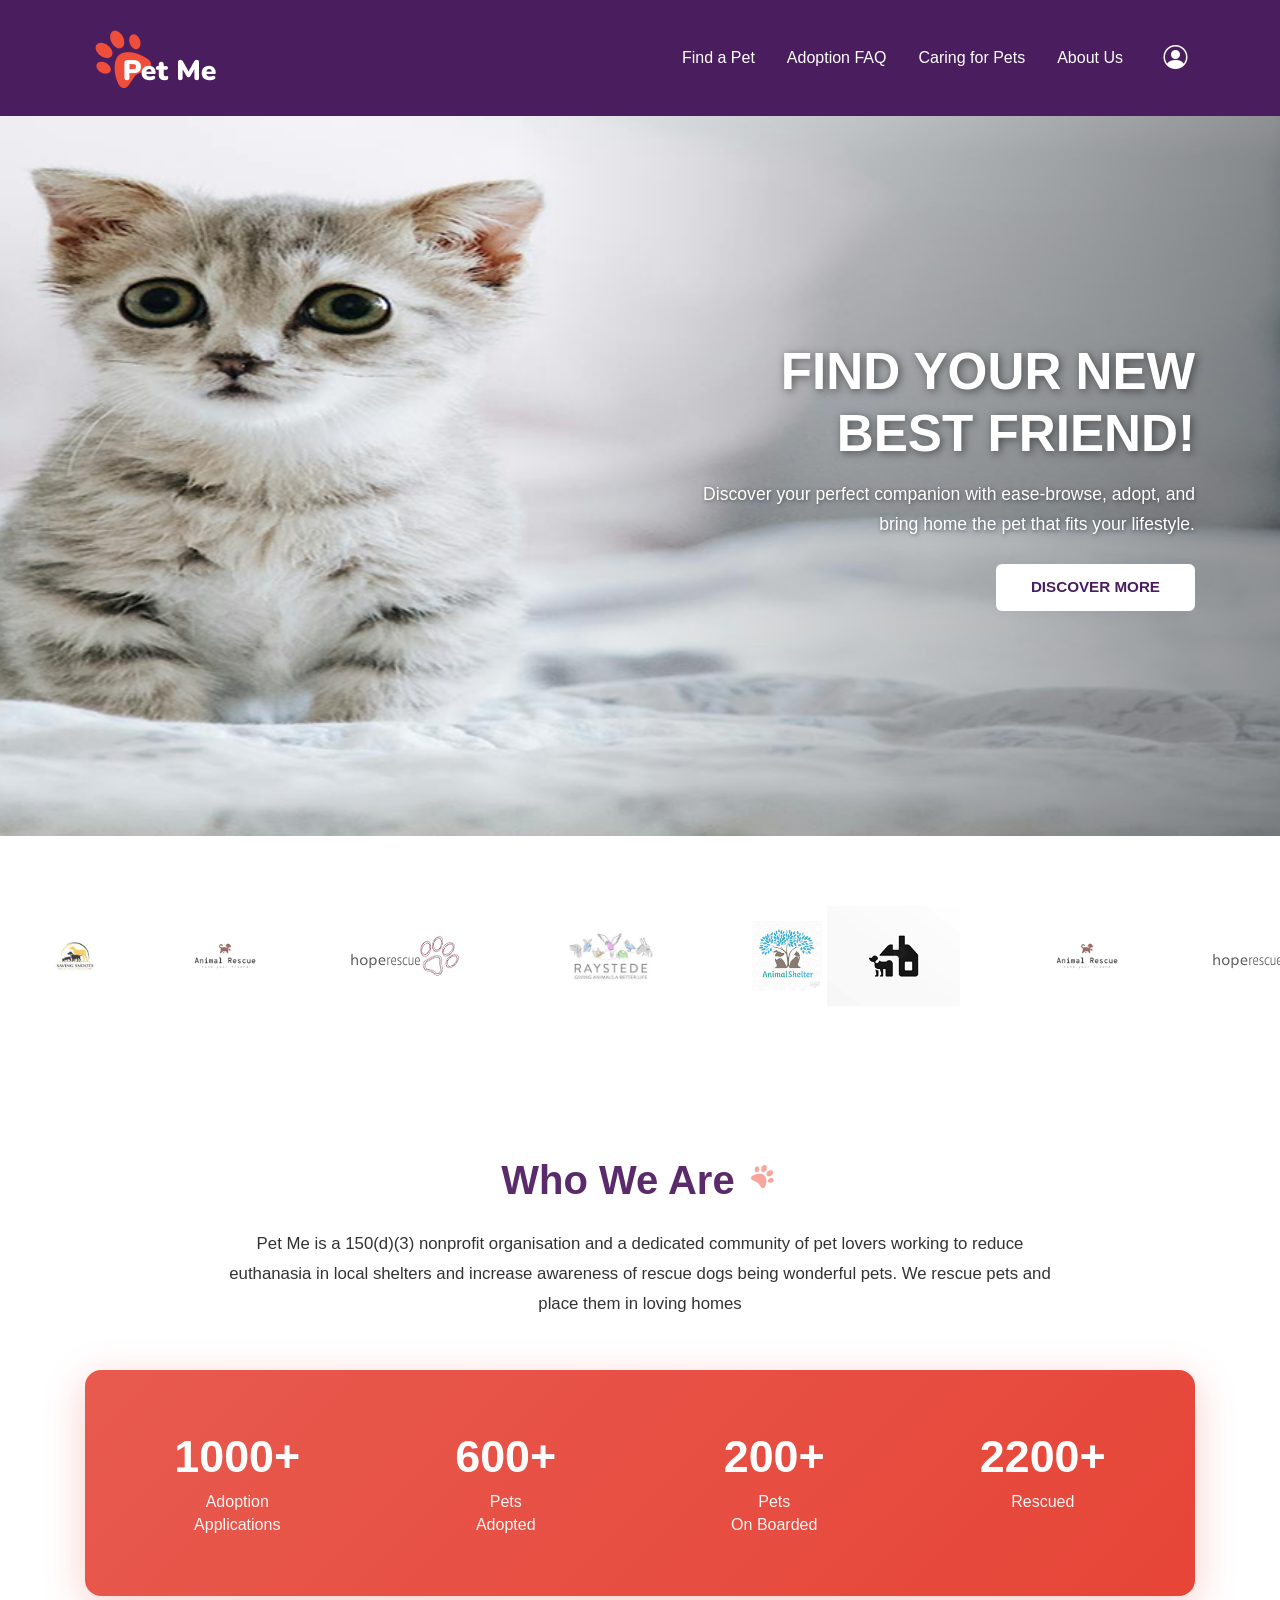
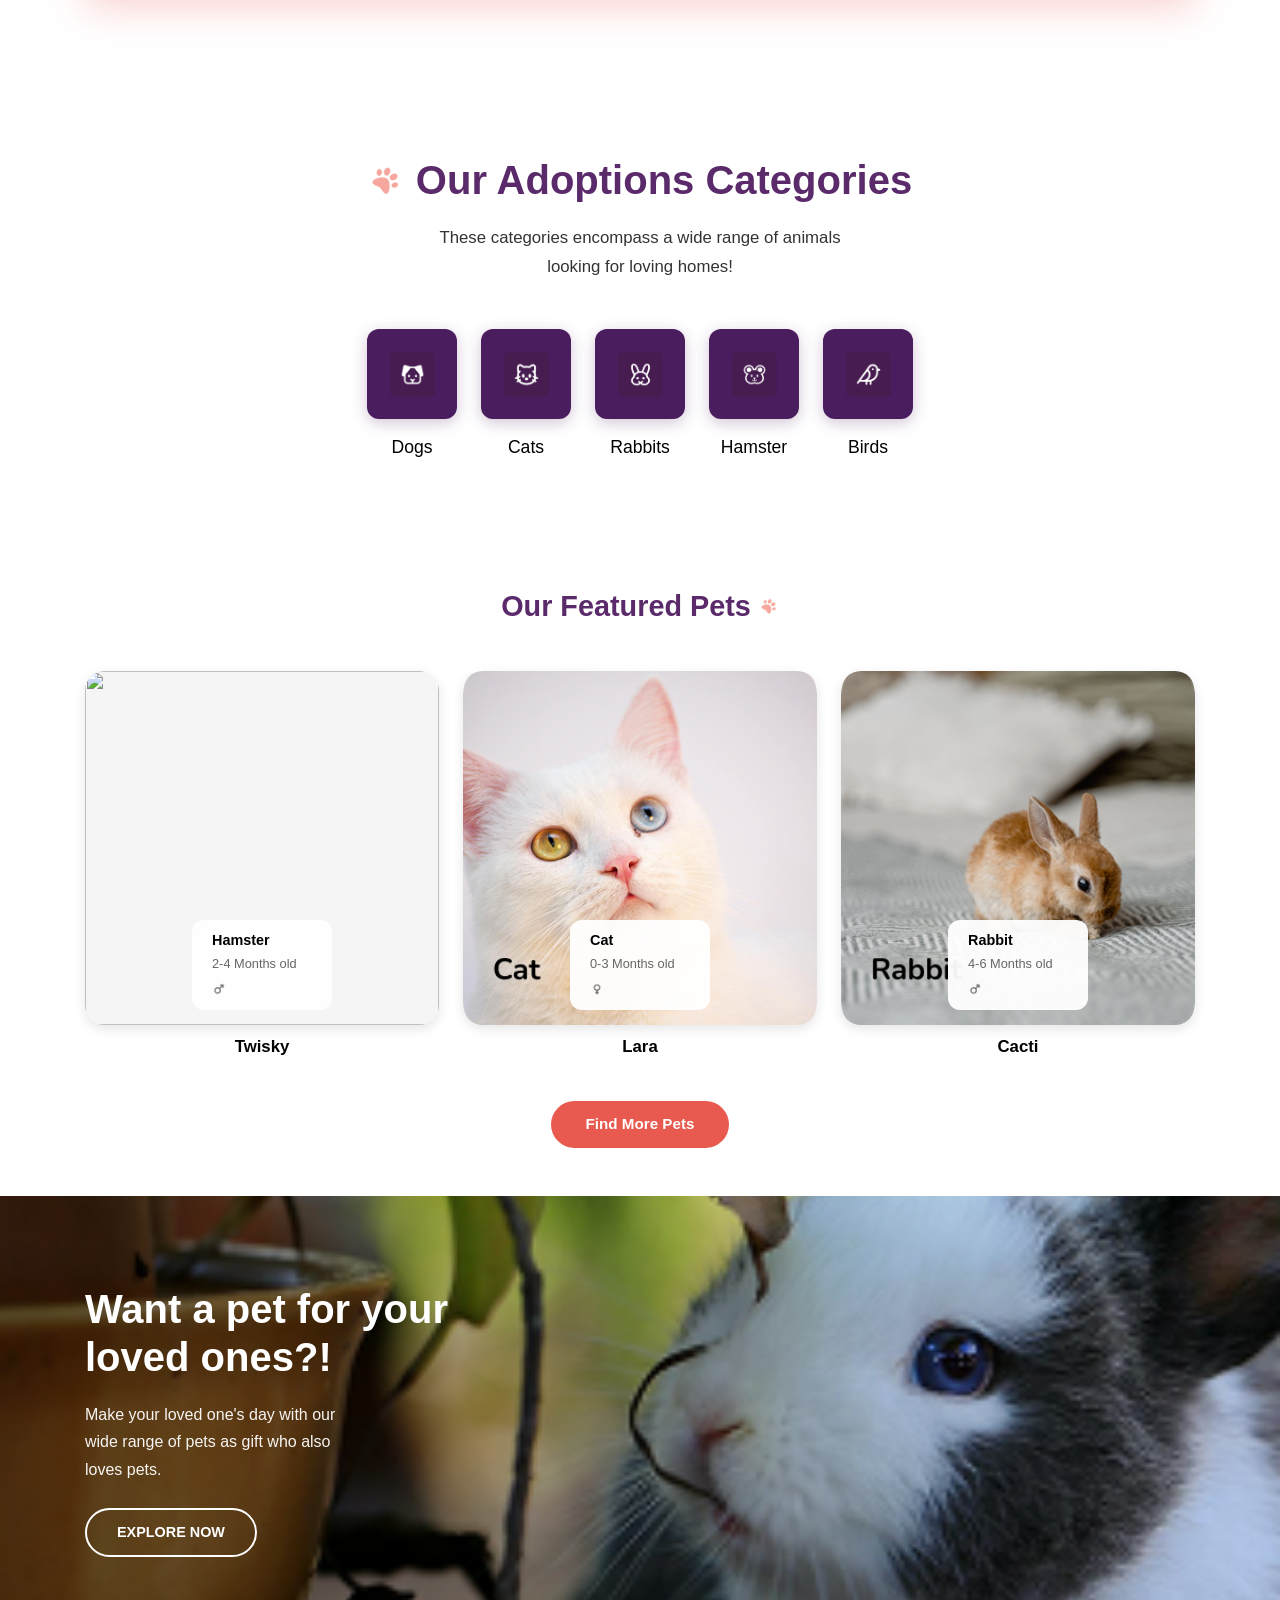
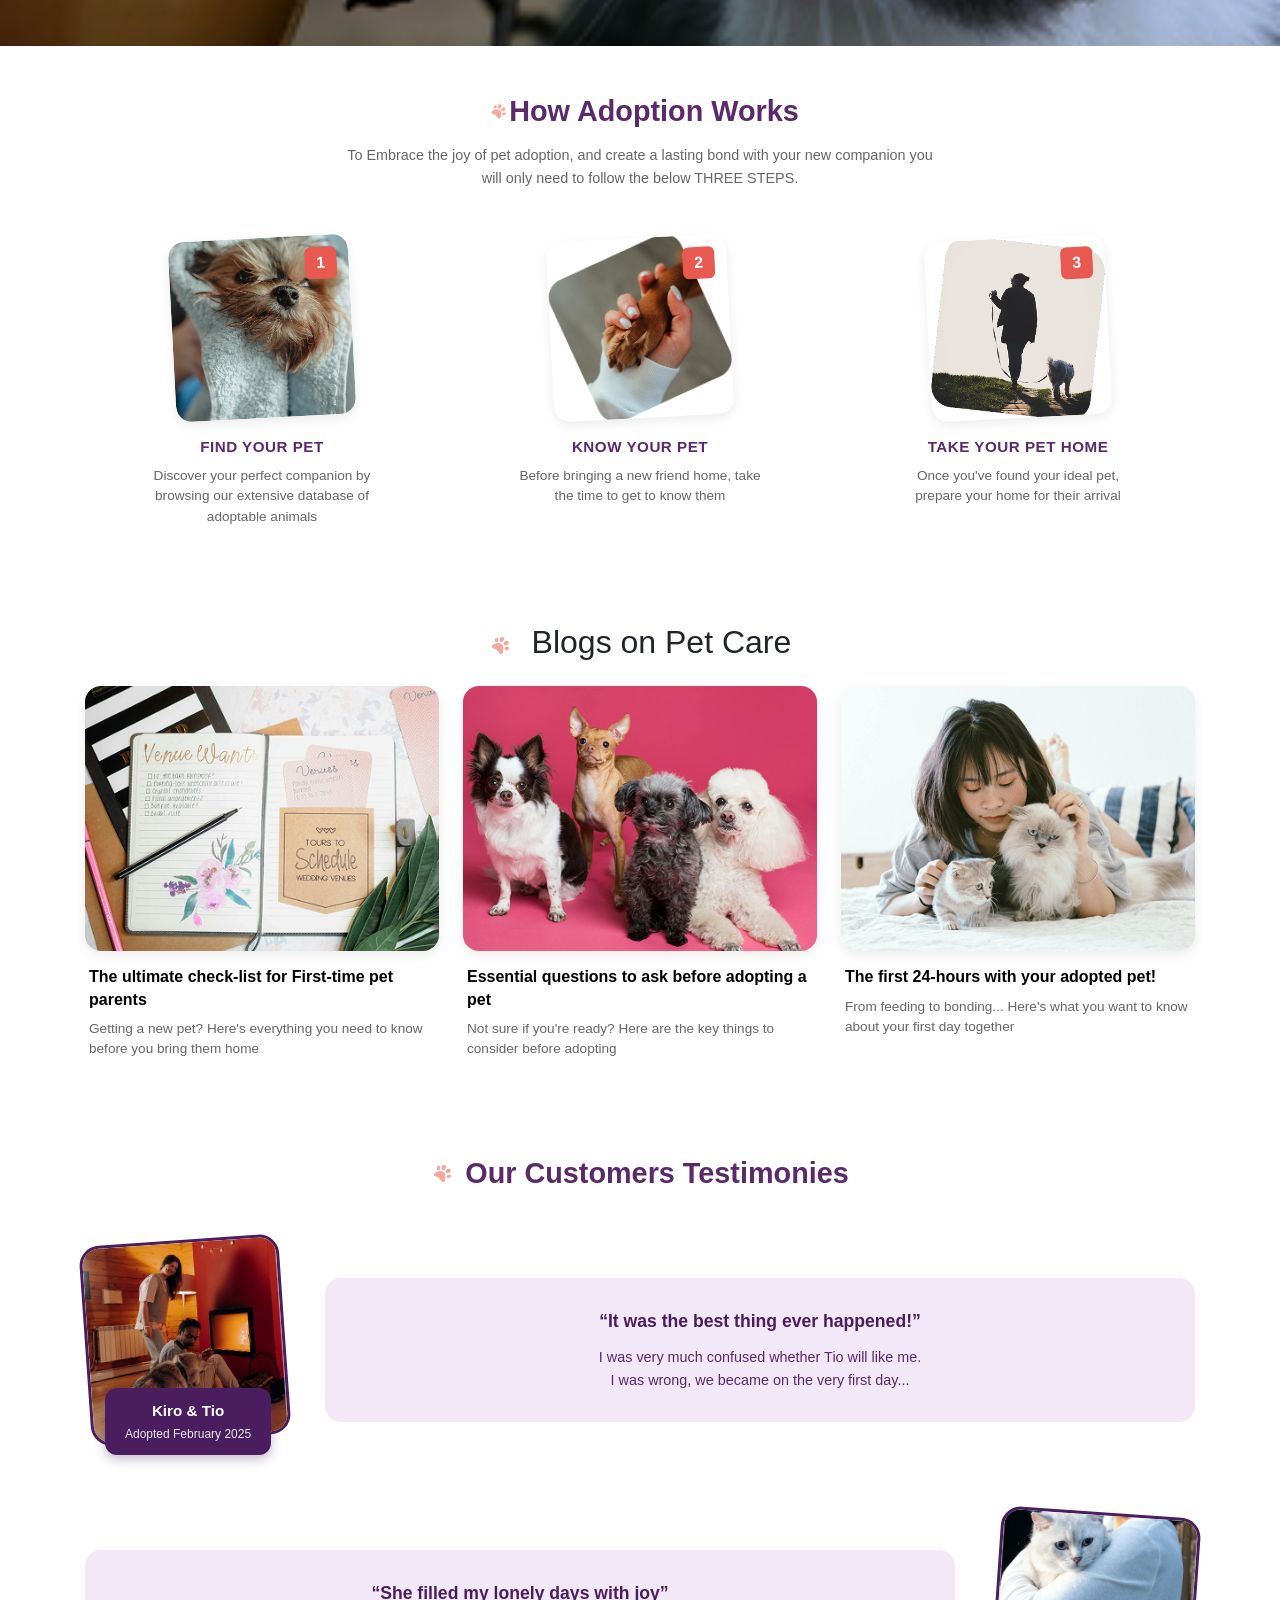
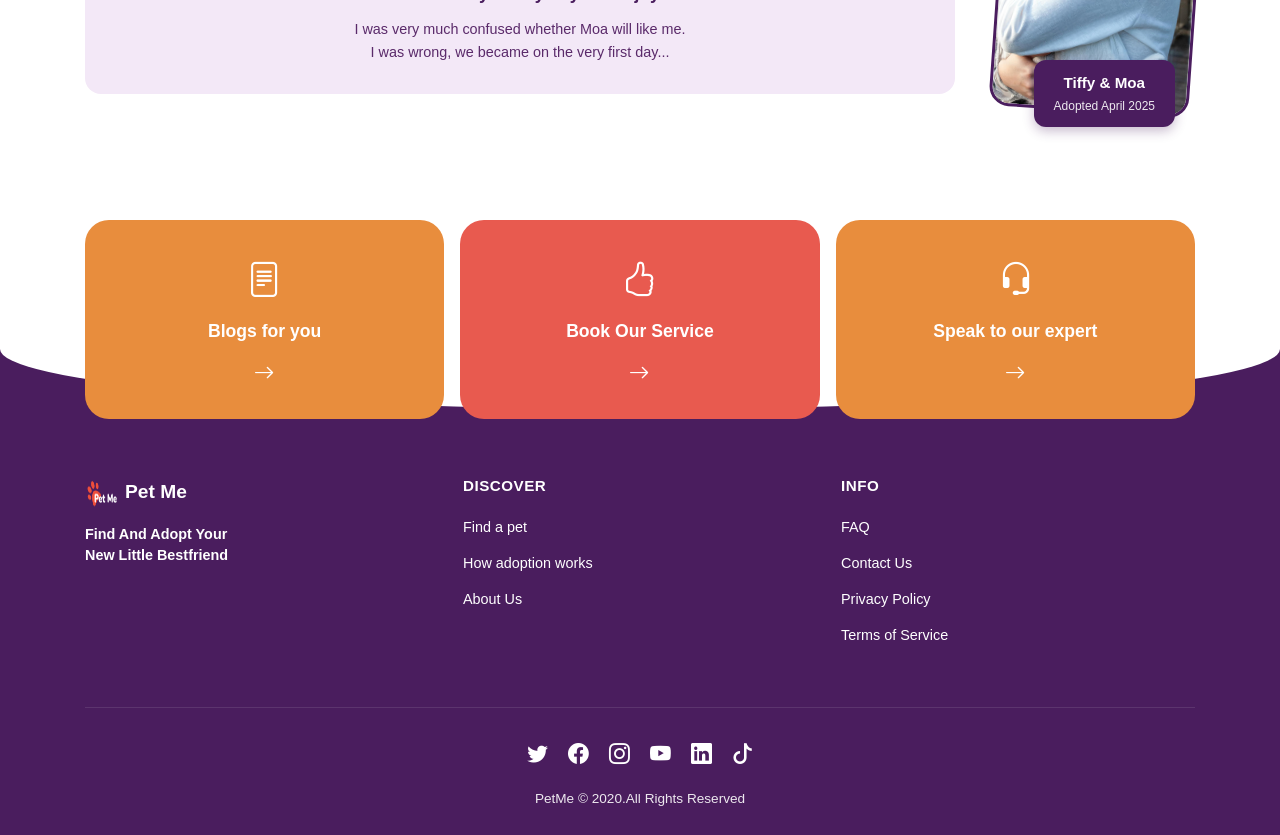
==== index.html @ 84891540 "pet" ====
<!DOCTYPE html>
<html lang="en">
<head>
  <meta charset="UTF-8">
  <meta name="viewport" content="width=device-width, initial-scale=1.0">
  <title>Pet Me - Home</title>
  <link href="https://cdn.jsdelivr.net/npm/bootstrap@5.3.2/dist/css/bootstrap.min.css" rel="stylesheet">
  <link rel="stylesheet" href="https://cdn.jsdelivr.net/npm/bootstrap-icons@1.11.1/font/bootstrap-icons.css">
  <link rel="stylesheet" href="./pet/css/home.css">
</head>
<body>

  <!-- Navbar -->
 <nav class="navbar navbar-expand-lg navbar-dark navbar-custom py-3">
  <div class="container">
    <a href="./index.html" class="navbar-brand d-flex align-items-center fw-bold">
      <img src="./pet/images/logo.png" alt="Pet Me" height="32" class="me-2">
    </a>
    
    <button class="navbar-toggler" type="button" data-bs-toggle="collapse" data-bs-target="#navbarNav">
      <span class="navbar-toggler-icon"></span>
    </button>
    
    <div class="collapse navbar-collapse" id="navbarNav">
      <ul class="navbar-nav ms-auto align-items-center">
        <li class="nav-item mx-2">
          <a class="nav-link text-white" href="./Pet.html">Find a Pet</a>
        </li>
        <li class="nav-item mx-2">
          <a class="nav-link text-white" href="./Faq.html">Adoption FAQ</a>
        </li>
        <li class="nav-item mx-2">
          <a class="nav-link text-white" href="./caring.html">Caring for Pets</a>
        </li>
        <li class="nav-item mx-2">
          <a class="nav-link text-white" href="./about.html">About Us</a>
        </li>
        <li class="nav-item ms-3">
          <a class="nav-link text-white" href="#">
            <i class="bi bi-person-circle fs-4"></i>
          </a>
        </li>
      </ul>
    </div>
  </div>
</nav>

  <!-- Hero Banner -->
  <section class="hero-section">
    <div class="container-fluid px-0">
      <div class="banner-wrapper">
        <img src="./pet/images/header  image.png" alt="Kitten" class="banner-img">
        <div class="banner-overlay animate-fade-up">
          <div class="container">
            <div class="row justify-content-end">
              <div class="col-lg-6 col-md-8 hero-text text-end">
                <h1 class="mb-3">
                  FIND YOUR NEW<br>BEST FRIEND!
                </h1>
                <p class="mb-4">
                  Discover your perfect companion with ease-browse, adopt, and bring home 
                  the pet that fits your lifestyle.
                </p>
                <button class="btn btn-discover">
                  DISCOVER MORE
                </button>
              </div>
            </div>
          </div>
        </div>
      </div>
    </div>
  </section>

  <!-- Logo Section with Full Width Horizontal Scroll -->
<section class="logo-section">
  <div class="container-fluid px-0">
    <div class="logo-marquee-wrapper">
      <div class="scrolling-logos-track">
        <img src="./pet/images/saving shots logo.png" alt="Saving Shots" class="scroll-logo">
        <img src="./pet/images/animal rescue logo.png" alt="Animal Rescue" class="scroll-logo">
        <img src="./pet/images/hope rescur logo.png" alt="Hope Rescue" class="scroll-logo">
        <img src="./pet/images/ray logo.png" alt="Ray" class="scroll-logo">
        <img src="./pet/images/tree logo.png" alt="Tree" class="scroll-logo">
        <img src="./pet/images/saving shots logo.png" alt="Saving Shots" class="scroll-logo">
        <img src="./pet/images/animal rescue logo.png" alt="Animal Rescue" class="scroll-logo">
        <img src="./pet/images/hope rescur logo.png" alt="Hope Rescue" class="scroll-logo">
        <img src="./pet/images/ray logo.png" alt="Ray" class="scroll-logo">
        <img src="./pet/images/tree logo.png" alt="Tree" class="scroll-logo">
      </div>
      
      <div class="house-overlay">
        <img src="./pet/images/black house logo.png" alt="Dog" class="dog-img">
      </div>
    </div>
  </div>
</section>

  <!-- Who We Are Section -->
  <section class="who-we-are-section">
    <div class="container">
      <div class="text-center mb-5">
        <h2 class="who-we-are-title">
          Who We Are 
          <img src="./pet/images/paw icon.png" alt="Paw" class="paw-img">
        </h2>
        <p class="who-we-are-text mx-auto">
          Pet Me is a 150(d)(3) nonprofit organisation and a dedicated community of pet 
          lovers working to reduce euthanasia in local shelters and increase awareness of 
          rescue dogs being wonderful pets. We rescue pets and place them in loving 
          homes
        </p>
      </div>

      <div class="stats-card">
        <div class="row text-center">
          <div class="col-6 col-md-3 stat-item">
            <h3 class="stat-number">1000+</h3>
            <p class="stat-label">Adoption<br>Applications</p>
          </div>
          <div class="col-6 col-md-3 stat-item">
            <h3 class="stat-number">600+</h3>
            <p class="stat-label">Pets<br>Adopted</p>
          </div>
          <div class="col-6 col-md-3 stat-item">
            <h3 class="stat-number">200+</h3>
            <p class="stat-label">Pets<br>On Boarded</p>
          </div>
          <div class="col-6 col-md-3 stat-item">
            <h3 class="stat-number">2200+</h3>
            <p class="stat-label">Rescued</p>
          </div>
        </div>
      </div>
    </div>
  </section>

 <!-- Our Adoptions Categories Section -->
<section class="adoption-categories-section">
  <div class="container">
    <div class="text-center mb-5">
      <h2 class="categories-title">
        <img src="./pet/images/paw icon.png" alt="Paw" class="paw-img-title">
        Our Adoptions Categories
      </h2>
      <p class="categories-subtitle">
        These categories encompass a wide range of animals<br>
        looking for loving homes!
      </p>
    </div>

    <div class="row justify-content-center g-4">
      <div class="col-auto">
        <a href="dogadoption.html" class="category-card">
          <div class="category-icon-box">
            <img src="./pet/images/dogs icon.png" alt="Dogs" class="category-icon">
          </div>
          <p class="category-name">Dogs</p>
        </a>
      </div>

      <div class="col-auto">
        <a href="catadoption.html" class="category-card">
          <div class="category-icon-box">
            <img src="./pet/images/cats icon.png" alt="Cats" class="category-icon">
          </div>
          <p class="category-name">Cats</p>
        </a>
      </div>

      <div class="col-auto">
        <a href="rabbitadoption.html" class="category-card">
          <div class="category-icon-box">
            <img src="./pet/images/rabbits icon.png" alt="Rabbits" class="category-icon">
          </div>
          <p class="category-name">Rabbits</p>
        </a>
      </div>

      <div class="col-auto">
        <a href="hamsteradoption.html" class="category-card">
          <div class="category-icon-box">
            <img src="./pet/images/hamster icon.png" alt="Hamster" class="category-icon">
          </div>
          <p class="category-name">Hamster</p>
        </a>
      </div>

      <div class="col-auto">
        <a href="birdadoption.html" class="category-card">
          <div class="category-icon-box">
            <img src="./pet/images/birds icon.png" alt="Birds" class="category-icon">
          </div>
          <p class="category-name">Birds</p>
        </a>
      </div>
    </div>
  </div>
</section>
<!-- Our Featured Pets Section -->
<section class="featured-pets-section py-5">
  <div class="container">
    <div class="text-center mb-5">
      <h2 class="section-title-featured">
        Our Featured Pets
        <img src="./pet/images/paw icon.png" alt="Paw" class="paw-icon-featured">
      </h2>
    </div>

    <div class="row justify-content-center g-4 mb-4">
      
      <!-- Hamster -->
      <div class="col-12 col-sm-6 col-lg-4">
        <a href="hamsteradoption.html" class="featured-pet-card">
          <div class="featured-pet-img-wrapper">
            <img src="./pet/imageS/home feature image 1.png" alt="" class="featured-pet-img">
            <div class="pet-info-overlay">
              <div class="pet-type">Hamster</div>
              <div class="pet-age-info">2-4 Months old</div>
              <img src="./pet/images/male icon.png" alt="male" class="pet-gender-icon-overlay">
            </div>
          </div>
          <h5 class="featured-pet-name">Twisky</h5>
        </a>
      </div>

      <!-- Cat -->
      <div class="col-12 col-sm-6 col-lg-4">
        <a href="catadoption.html" class="featured-pet-card">
          <div class="featured-pet-img-wrapper">
            <img src="./pet/images/Home featured image 2.png" alt="Cat" class="featured-pet-img">
            <div class="pet-info-overlay">
              <div class="pet-type">Cat</div>
              <div class="pet-age-info">0-3 Months old</div>
              <img src="./pet/images/female icon.png" alt="female" class="pet-gender-icon-overlay">
            </div>
          </div>
          <h5 class="featured-pet-name">Lara</h5>
        </a>
      </div>

      <!-- Rabbit -->
      <div class="col-12 col-sm-6 col-lg-4">
        <a href="rabbitadoption.html" class="featured-pet-card">
          <div class="featured-pet-img-wrapper">
            <img src="./pet/images/home featured image 3.png" alt="Rabbit" class="featured-pet-img">
            <div class="pet-info-overlay">
              <div class="pet-type">Rabbit</div>
              <div class="pet-age-info">4-6 Months old</div>
              <img src="./pet/images/male icon.png" alt="male" class="pet-gender-icon-overlay">
            </div>
          </div>
          <h5 class="featured-pet-name">Cacti</h5>
        </a>
      </div>

    </div>

    <div class="text-center">
      <a href="dogadoption.html" class="btn-find-more">Find More Pets</a>
    </div>
  </div>
</section>

<!-- Want a pet for your loved ones Banner -->
<section class="gift-banner-section">
  <div class="container-fluid p-0">
    <div class="gift-banner">
      <div class="container">
        <div class="row align-items-center">
          <div class="col-12 col-lg-6">
            <div class="gift-banner-content">
              <h2 class="gift-banner-title">Want a pet for your<br>loved ones?!</h2>
              <p class="gift-banner-text">
                Make your loved one's day with our<br>
                wide range of pets as gift who also<br>
                loves pets.
              </p>
              <a href="#" class="btn-explore">EXPLORE NOW</a>
            </div>
          </div>
        </div>
      </div>
    </div>
  </div>
</section>
<!-- How Adoption Works Section -->
<section class="how-adoption-section py-5">
  <div class="container">
    <div class="text-center mb-3">
      <h2 class="section-title-featured">
        <img src="./pet/images/paw icon.png" alt="Paw" class="paw-icon-featured">
        How Adoption Works
      </h2>
      <p class="how-subtitle">
        To Embrace the joy of pet adoption, and create a lasting bond with your new companion you<br>
        will only need to follow the below THREE STEPS.
      </p>
    </div>

    <div class="row justify-content-center g-4 mt-4">
      
      <!-- Step 1 -->
      <div class="col-12 col-md-4">
        <div class="adoption-step-card">
          <div class="step-img-wrapper-adoption">
            <img src="./pet/images/find your pet.png" alt="Find Your Pet" class="step-img-adoption">
            <span class="step-number-adoption">1</span>
          </div>
          <h4 class="step-title-adoption">FIND YOUR PET</h4>
          <p class="step-desc-adoption">
            Discover your perfect companion by browsing our extensive database of adoptable animals
          </p>
        </div>
      </div>

      <!-- Step 2 -->
      <div class="col-12 col-md-4">
        <div class="adoption-step-card">
          <div class="step-img-wrapper-adoption">
            <img src="./pet/images/know your pet.png" alt="Know Your Pet" class="step-img-adoption">
            <span class="step-number-adoption">2</span>
          </div>
          <h4 class="step-title-adoption">KNOW YOUR PET</h4>
          <p class="step-desc-adoption">
            Before bringing a new friend home, take the time to get to know them
          </p>
        </div>
      </div>

      <!-- Step 3 -->
      <div class="col-12 col-md-4">
        <div class="adoption-step-card">
          <div class="step-img-wrapper-adoption">
            <img src="./pet/images/take your pet.png" alt="Take Your Pet Home" class="step-img-adoption">
            <span class="step-number-adoption">3</span>
          </div>
          <h4 class="step-title-adoption">TAKE YOUR PET HOME</h4>
          <p class="step-desc-adoption">
            Once you've found your ideal pet, prepare your home for their arrival
          </p>
        </div>
      </div>

    </div>
  </div>
</section>


  <!-- Blogs on Pet Care Section -->
  <section class="blogs-section py-5">
    <div class="container">
      <div class="text-center mb-4">
        <h2 class="section-title">
          <img src="./pet/images/paw icon.png" alt="Paw" class="paw-icon-title">
          Blogs on Pet Care
        </h2>
      </div>

      <div class="row g-4 justify-content-center">
        
        <!-- Blog 1 -->
        <div class="col-12 col-md-6 col-lg-4">
          <a href="./checklist.html" class="blog-card">
            <div class="blog-img-wrapper">
              <img src="./pet/images/blog 1.png" alt="Blog 1" class="blog-img">
            </div>
            <div class="blog-info">
              <h5 class="blog-title">The ultimate check-list for First-time pet parents</h5>
              <p class="blog-desc">Getting a new pet? Here's everything you need to know before you bring them home</p>
            </div>
          </a>
        </div>

        <!-- Blog 2 -->
        <div class="col-12 col-md-6 col-lg-4">
          <a href="./checklist.html" class="blog-card">
            <div class="blog-img-wrapper">
              <img src="./pet/images/blog 2.png" alt="Blog 2" class="blog-img">
            </div>
            <div class="blog-info">
              <h5 class="blog-title">Essential questions to ask before adopting a pet</h5>
              <p class="blog-desc">Not sure if you're ready? Here are the key things to consider before adopting</p>
            </div>
          </a>
        </div>

        <!-- Blog 3 -->
        <div class="col-12 col-md-6 col-lg-4">
          <a href="./checklist.html" class="blog-card">
            <div class="blog-img-wrapper">
              <img src="./pet/images/blog 3.png" alt="Blog 3" class="blog-img">
            </div>
            <div class="blog-info">
              <h5 class="blog-title">The first 24-hours with your adopted pet!</h5>
              <p class="blog-desc">From feeding to bonding... Here's what you want to know about your first day together</p>
            </div>
          </a>
        </div>

      </div>
    </div>
  </section>

<!-- Our Customers Testimonies Section -->
<section class="testimonies-section py-5">
  <div class="container">
    
    <!-- Title -->
    <div class="text-center mb-5">
      <h2 class="testimonies-title">
        <img src="./pet/images/paw icon.png" alt="Paw" class="paw-icon-title">
        Our Customers Testimonies
      </h2>
    </div>

    <!-- Testimonial 1 - Left Image -->
    <div class="row mb-5 pb-4">
      <div class="col-12">
        <div class="testimonial-item testimonial-left">
          <div class="testimonial-img-container">
            <div class="testimonial-img-wrapper">
              <img src="./pet/images/testimonies 1.png" alt="Kiro & Tio" class="testimonial-img">
            </div>
            <div class="testimonial-name-tag">
              <div class="name-tag-name">Kiro & Tio</div>
              <div class="name-tag-date">Adopted February 2025</div>
            </div>
          </div>
          <div class="testimonial-content">
            <div class="testimonial-quote-box">
              <p class="testimonial-quote">“It was the best thing ever happened!”</p>
              <p class="testimonial-text">
                I was very much confused whether Tio will like me.<br>
                I was wrong, we became on the very first day...
              </p>
            </div>
          </div>
        </div>
      </div>
    </div>

    <!-- Testimonial 2 - Right Image -->
    <div class="row">
      <div class="col-12">
        <div class="testimonial-item testimonial-right">
          <div class="testimonial-content">
            <div class="testimonial-quote-box">
              <p class="testimonial-quote">“She filled my lonely days with joy”</p>
              <p class="testimonial-text">
                I was very much confused whether Moa will like me.<br>
                I was wrong, we became on the very first day...
              </p>
            </div>
          </div>
          <div class="testimonial-img-container">
            <div class="testimonial-img-wrapper">
              <img src="./pet/images/testimonies 2.png" alt="Tiffy & Moa" class="testimonial-img">
            </div>
            <div class="testimonial-name-tag">
              <div class="name-tag-name">Tiffy & Moa</div>
              <div class="name-tag-date">Adopted April 2025</div>
            </div>
          </div>
        </div>
      </div>
    </div>

  </div>
</section>
  <!-- Footer with Service Cards -->
<footer class="footer-main">
  
  <!-- Top Service Cards -->
  <div class="footer-cards-section">
    <div class="container">
      <div class="row g-3 justify-content-center">
        
        <!-- Blogs for you -->
        <div class="col-12 col-md-4">
          <a href="./caring.html" class="footer-service-card footer-card-orange">
            <i class="bi bi-file-text footer-card-icon"></i>
            <h5 class="footer-card-title">Blogs for you</h5>
            <i class="bi bi-arrow-right footer-card-arrow"></i>
          </a>
        </div>

        <!-- Book Our Service -->
        <div class="col-12 col-md-4">
          <a href="./Pet.html" class="footer-service-card footer-card-red">
            <i class="bi bi-hand-thumbs-up footer-card-icon"></i>
            <h5 class="footer-card-title">Book Our Service</h5>
            <i class="bi bi-arrow-right footer-card-arrow"></i>
          </a>
        </div>

        <!-- Speak to our expert -->
        <div class="col-12 col-md-4">
          <a href="about.html" class="footer-service-card footer-card-orange">
            <i class="bi bi-headset footer-card-icon"></i>
            <h5 class="footer-card-title">Speak to our expert</h5>
            <i class="bi bi-arrow-right footer-card-arrow"></i>
          </a>
        </div>

      </div>
    </div>
  </div>

  <!-- Main Footer -->
  <div class="footer-bottom-section">
    <div class="container">
      <div class="row py-5">
        
        <!-- Logo Column -->
        <div class="col-12 col-md-4 mb-4 mb-md-0">
          <div class="footer-logo-wrap">
            <img src="./pet/images/logo.png" alt="Pet Me" class="footer-logo">
            <span class="footer-logo-text">Pet Me</span>
          </div>
          <p class="footer-tagline">Find And Adopt Your<br>New Little Bestfriend</p>
        </div>

        <!-- Discover Column -->
        <div class="col-6 col-md-4 mb-4 mb-md-0">
          <h5 class="footer-heading">DISCOVER</h5>
          <ul class="footer-links">
            <li><a href="dogadoption.html">Find a pet</a></li>
            <li><a href="#">How adoption works</a></li>
            <li><a href="aboutus.html">About Us</a></li>
          </ul>
        </div>

        <!-- Info Column -->
        <div class="col-6 col-md-4">
          <h5 class="footer-heading">INFO</h5>
          <ul class="footer-links">
            <li><a href="./Faq.html">FAQ</a></li>
            <li><a href="contact.html">Contact Us</a></li>
            <li><a href="#">Privacy Policy</a></li>
            <li><a href="#">Terms of Service</a></li>
          </ul>
        </div>

      </div>

      <!-- Social Icons -->
      <div class="row">
        <div class="col-12">
          <div class="social-icons">
            <a href="#" class="social-link"><i class="bi bi-twitter"></i></a>
            <a href="#" class="social-link"><i class="bi bi-facebook"></i></a>
            <a href="#" class="social-link"><i class="bi bi-instagram"></i></a>
            <a href="#" class="social-link"><i class="bi bi-youtube"></i></a>
            <a href="#" class="social-link"><i class="bi bi-linkedin"></i></a>
            <a href="#" class="social-link"><i class="bi bi-tiktok"></i></a>
          </div>
        </div>
      </div>

      <!-- Copyright -->
      <div class="row">
        <div class="col-12">
          <p class="footer-copyright">PetMe © 2020.All Rights Reserved</p>
        </div>
      </div>

    </div>
  </div>

</footer>
  <script src="https://cdn.jsdelivr.net/npm/bootstrap@5.3.2/dist/js/bootstrap.bundle.min.js"></script>
</body>
</html>
---- pet/css/home.css ----
/* Global */
body {
  font-family: 'Segoe UI', Tahoma, Geneva, Verdana, sans-serif;
  margin: 0;
  padding: 0;
}

/* Navbar */
.navbar-custom {
  background-color: #4A1D5E;
}

.navbar-brand {
  cursor: pointer;
  transition: opacity 0.2s ease;
}

.navbar-brand:hover {
  opacity: 0.8;
}

/* Hero Banner Section */
.hero-section {
  position: relative;
  overflow: hidden;
}

.banner-wrapper {
  position: relative;
  width: 100%;
  height: 600px;
}

.banner-img {
  width: 100%;
  height: 100%;
  object-fit: cover;
  display: block;
}

.banner-overlay {
  position: absolute;
  top: 0;
  left: 0;
  right: 0;
  bottom: 0;
  display: flex;
  align-items: center;
  background: linear-gradient(to left, rgba(0,0,0,0.4) 0%, transparent 60%);
}

.hero-text h1 {
  font-size: 3.5rem;
  font-weight: 800;
  line-height: 1.2;
  color: #fff;
  text-shadow: 2px 2px 8px rgba(0,0,0,0.5);
}

.hero-text p {
  font-size: 1.1rem;
  line-height: 1.7;
  color: #fff;
  text-shadow: 1px 1px 4px rgba(0,0,0,0.5);
  max-width: 500px;
  margin-left: auto;
}

.btn-discover {
  background-color: #fff;
  color: #4A1D5E;
  border: none;
  padding: 12px 35px;
  font-weight: 700;
  font-size: 0.95rem;
  border-radius: 6px;
  transition: all 0.3s ease;
}

.btn-discover:hover {
  background-color: #f0f0f0;
  transform: translateY(-2px);
  box-shadow: 0 4px 12px rgba(0,0,0,0.3);
}

.animate-fade-up {
  animation: fadeUp 0.8s ease-out;
}

@keyframes fadeUp {
  from {
    opacity: 0;
    transform: translateY(30px);
  }
  to {
    opacity: 1;
    transform: translateY(0);
  }
}

/* Logo Section */
.logo-section {
  padding: 60px 0;
  background: #fff;
  overflow: hidden;
}

.logo-marquee-wrapper {
  position: relative;
  width: 100%;
  height: 120px;
  display: flex;
  align-items: center;
}

.scrolling-logos-track {
  display: flex;
  width: max-content;
  animation: scrollLeft 20s linear infinite;
  gap: 80px;
  align-items: center;
  padding: 0 40px;
}

@keyframes scrollLeft {
  0% {
    transform: translateX(0);
  }
  100% {
    transform: translateX(-50%);
  }
}

.scroll-logo {
  height: 70px;
  max-width: 130px;
  object-fit: contain;
  flex-shrink: 0;
  opacity: 0.85;
}

.house-overlay {
  position: absolute;
  right: 25%;
  top: 50%;
  transform: translateY(-50%);
  z-index: 10;
  pointer-events: none;
}

.dog-img {
  max-height: 100px;
  display: block;
}
/* Featured Pets Section */
.featured-pets-section {
  background: #fff;
  padding: 60px 0 50px;
}

.section-title-featured {
  color: #5A2A6A;
  font-weight: 600;
  font-size: 1.8rem;
  margin-bottom: 0;
  display: inline-flex;
  align-items: center;
  justify-content: center;
}

.paw-icon-featured {
  width: 20px;
  height: 20px;
  margin-left: 8px;
}

/* Featured Pet Cards */
.featured-pet-card {
  text-decoration: none !important;
  color: #000 !important;
  display: block;
  text-align: center;
  transition: transform 0.3s ease;
}

.featured-pet-card:hover {
  transform: translateY(-5px);
  text-decoration: none !important;
}

.featured-pet-img-wrapper {
  position: relative;
  width: 100%;
  aspect-ratio: 1 / 1;
  border-radius: 20px;
  overflow: hidden;
  margin-bottom: 12px;
  box-shadow: 0 4px 12px rgba(0,0,0,0.1);
  background: #f5f5f5;
}

.featured-pet-img {
  width: 100%;
  height: 100%;
  object-fit: cover;
  display: block;
}

.pet-label {
  position: absolute;
  bottom: 15px;
  left: 50%;
  transform: translateX(-50%);
  background: rgba(255, 255, 255, 0.95);
  color: #333;
  padding: 6px 18px;
  border-radius: 20px;
  font-size: 0.9rem;
  font-weight: 600;
}

/* Active Cat Card with Overlay */
.pet-info-overlay {
  position: absolute;
  bottom: 15px;
  left: 50%;
  transform: translateX(-50%);
  background: rgba(255, 255, 255, 0.95);
  padding: 10px 20px;
  border-radius: 12px;
  text-align: left;
  min-width: 140px;
}

.pet-type {
  font-size: 0.9rem;
  font-weight: 600;
  color: #000;
  margin-bottom: 2px;
}

.pet-age-info {
  font-size: 0.8rem;
  color: #666;
  margin-bottom: 3px;
}

.pet-gender-icon-overlay {
  width: 14px;
  height: 14px;
  opacity: 0.6;
}

.featured-pet-name {
  color: #000 !important;
  font-weight: 600;
  font-size: 1.05rem;
  margin: 0;
  text-decoration: none !important;
}

.btn-find-more {
  background: #E85A4F;
  color: #fff !important;
  padding: 12px 35px;
  border-radius: 25px;
  font-weight: 600;
  font-size: 0.95rem;
  text-decoration: none !important;
  display: inline-block;
  transition: background 0.3s ease, transform 0.2s ease;
  border: none;
}

.btn-find-more:hover {
  background: #d44a3f;
  transform: scale(1.05);
  color: #fff !important;
}

/* Gift Banner Section */
.gift-banner-section {
  width: 100%;
}

.gift-banner {
  background: url('./pet/images/rabbit-banner.jpg') center/cover no-repeat;
  min-height: 400px;
  position: relative;
  display: flex;
  align-items: center;
}

.gift-banner::before {
  content: '';
  position: absolute;
  top: 0;
  left: 0;
  right: 0;
  bottom: 0;
  background: linear-gradient(90deg, rgba(0,0,0,0.5) 0%, rgba(0,0,0,0.2) 50%, transparent 100%);
}

.gift-banner-content {
  position: relative;
  z-index: 1;
  padding: 40px 0;
}

.gift-banner-title {
  color: #fff;
  font-weight: 700;
  font-size: 2.5rem;
  line-height: 1.2;
  margin-bottom: 20px;
}

.gift-banner-text {
  color: #fff;
  font-size: 1rem;
  line-height: 1.7;
  margin-bottom: 25px;
  opacity: 0.95;
}

.btn-explore {
  background: transparent;
  color: #fff !important;
  padding: 12px 30px;
  border: 2px solid #fff;
  border-radius: 25px;
  font-weight: 600;
  font-size: 0.9rem;
  text-decoration: none !important;
  display: inline-block;
  transition: all 0.3s ease;
}

.btn-explore:hover {
  background: #fff;
  color: #4A1D5E !important;
}

/* How Adoption Works */
.how-adoption-section {
  background: #fff;
  padding: 60px 0 80px;
}

.how-subtitle {
  color: #666;
  font-size: 0.9rem;
  line-height: 1.6;
  margin-top: 15px;
}

.adoption-step-card {
  text-align: center;
  padding: 0 10px;
}

.step-img-wrapper-adoption {
  position: relative;
  width: 100%;
  max-width: 220px;
  margin: 0 auto 20px;
  border-radius: 16px;
  overflow: hidden;
  box-shadow: 0 4px 12px rgba(0,0,0,0.08);
  transform: rotate(-3deg);
}

.adoption-step-card:nth-child(2) .step-img-wrapper-adoption {
  transform: rotate(2deg);
}

.adoption-step-card:nth-child(3) .step-img-wrapper-adoption {
  transform: rotate(-2deg);
}

.step-img-adoption {
  width: 100%;
  aspect-ratio: 1 / 1;
  object-fit: cover;
  display: block;
}

.step-number-adoption {
  position: absolute;
  top: 12px;
  right: 12px;
  background: #E85A4F;
  color: #fff;
  width: 32px;
  height: 32px;
  border-radius: 6px;
  display: flex;
  align-items: center;
  justify-content: center;
  font-weight: 700;
  font-size: 1rem;
}

.step-title-adoption {
  color: #5A2A6A;
  font-weight: 700;
  font-size: 0.95rem;
  margin-bottom: 10px;
  text-transform: uppercase;
  letter-spacing: 0.5px;
}

.step-desc-adoption {
  color: #666;
  font-size: 0.85rem;
  line-height: 1.5;
  max-width: 250px;
  margin: 0 auto;
}
/* Gift Banner Section */
.gift-banner-section {
  width: 100%;
}

.gift-banner {
  background: url('../images/rabbit\ 4.png') center/cover no-repeat;
  min-height: 400px;
  position: relative;
  display: flex;
  align-items: center;
}

.gift-banner::before {
  content: '';
  position: absolute;
  top: 0;
  left: 0;
  right: 0;
  bottom: 0;
  background: linear-gradient(90deg, rgba(0,0,0,0.5) 0%, rgba(0,0,0,0.2) 50%, transparent 100%);
}

.gift-banner-content {
  position: relative;
  z-index: 1;
  padding: 40px 0;
}

.gift-banner-title {
  color: #fff;
  font-weight: 700;
  font-size: 2.5rem;
  line-height: 1.2;
  margin-bottom: 20px;
}

.gift-banner-text {
  color: #fff;
  font-size: 1rem;
  line-height: 1.7;
  margin-bottom: 25px;
  opacity: 0.95;
}

.btn-explore {
  background: transparent;
  color: #fff !important;
  padding: 12px 30px;
  border: 2px solid #fff;
  border-radius: 25px;
  font-weight: 600;
  font-size: 0.9rem;
  text-decoration: none !important;
  display: inline-block;
  transition: all 0.3s ease;
}

.btn-explore:hover {
  background: #fff;
  color: #4A1D5E !important;
}

/* Who We Are Section */
.who-we-are-section {
  padding: 80px 0;
  background: #fff;
}

.who-we-are-title {
  color: #5A2A6A;
  font-weight: 700;
  font-size: 2.5rem;
  margin-bottom: 25px;
  display: inline-flex;
  align-items: center;
  justify-content: center;
}

.paw-img {
  width: 32px;
  height: 32px;
  margin-left: 12px;
  margin-top: -8px;
}

.who-we-are-text {
  color: #333;
  font-size: 1.05rem;
  line-height: 1.8;
  max-width: 850px;
}

.stats-card {
  background: linear-gradient(135deg, #E85A4F 0%, #E64537 100%);
  border-radius: 16px;
  padding: 50px 30px;
  margin-top: 50px;
  box-shadow: 0 10px 40px rgba(232, 90, 79, 0.3);
}

.stat-item {
  padding: 10px;
}

.stat-number {
  color: #fff;
  font-weight: 800;
  font-size: 2.8rem;
  margin-bottom: 8px;
}

.stat-label {
  color: #fff;
  font-size: 1rem;
  margin: 0;
  line-height: 1.4;
  opacity: 0.95;
}

/* Our Adoptions Categories Section */
.adoption-categories-section {
  padding: 80px 0;
  background: #fff;
}

.categories-title {
  color: #5A2A6A;
  font-weight: 700;
  font-size: 2.5rem;
  margin-bottom: 20px;
  display: inline-flex;
  align-items: center;
  justify-content: center;
}

.paw-img-title {
  width: 36px;
  height: 36px;
  margin-right: 12px;
}

.categories-subtitle {
  color: #333;
  font-size: 1.05rem;
  line-height: 1.7;
}

.category-card {
  text-decoration: none;
  display: flex;
  flex-direction: column;
  align-items: center;
  transition: transform 0.3s ease;
}

.category-card:hover {
  transform: translateY(-8px);
}

.category-icon-box {
  background: #4A1D5E;
  border-radius: 12px;
  width: 90px;
  height: 90px;
  display: flex;
  align-items: center;
  justify-content: center;
  margin-bottom: 15px;
  box-shadow: 0 4px 15px rgba(74, 29, 94, 0.25);
  transition: all 0.3s ease;
}

.category-card:hover .category-icon-box {
  background: #5A2A6A;
  box-shadow: 0 8px 25px rgba(74, 29, 94, 0.4);
}

.category-icon {
  width: 45px;
  height: 45px;
  object-fit: contain;
}

.category-name {
  color: #000;
  font-size: 1.1rem;
  font-weight: 500;
  margin: 0;
}
.blog-card {
  text-decoration: none !important;
  color: #000 !important;
  display: block;
  transition: transform 0.3s ease;
}
.blog-card:hover,
.blog-card:visited,
.blog-card:active,
.blog-card:focus {
  transform: translateY(-5px);
  text-decoration: none !important;
  color: #000 !important;
}

.blog-card * {
  text-decoration: none !important;
  color: inherit !important;
}

.blog-img-wrapper {
  width: 100%;
  aspect-ratio: 4 / 3;
  border-radius: 16px;
  overflow: hidden;
  margin-bottom: 15px;
  box-shadow: 0 4px 12px rgba(0,0,0,0.08);
  transition: box-shadow 0.3s ease;
}

.blog-card:hover .blog-img-wrapper {
  box-shadow: 0 8px 20px rgba(74, 29, 94, 0.2);
}

.blog-img {
  width: 100%;
  height: 100%;
  object-fit: cover;
  display: block;
}

.blog-info {
  padding: 0 4px;
}

.blog-title {
  color: #000 !important;
  font-weight: 700;
  font-size: 1rem;
  margin-bottom: 8px;
  line-height: 1.4;
  text-decoration: none !important;
}

.blog-desc {
  color: #666 !important;
  font-size: 0.85rem;
  line-height: 1.5;
  margin: 0;
  text-decoration: none !important;
}

/* Testimonies Section */
.testimonies-section {
  background: #fff;
  padding: 70px 0 80px;
}

.testimonies-title {
  color: #5A2A6A;
  font-weight: 600;
  font-size: 1.8rem;
  margin-bottom: 0;
  display: inline-flex;
  align-items: center;
  justify-content: center;
}

.paw-icon-title {
  width: 24px;
  height: 24px;
  margin-right: 10px;
}

/* Testimonial Item */
.testimonial-item {
  display: flex;
  align-items: center;
  gap: 40px;
  position: relative;
}

.testimonial-left {
  flex-direction: row;
}

.testimonial-right {
  flex-direction: row;
}

/* Image Container */
.testimonial-img-container {
  position: relative;
  flex-shrink: 0;
}

.testimonial-img-wrapper {
  position: relative;
  width: 280px;
  height: 280px;
  border-radius: 20px;
  overflow: hidden;
  border: 3px solid #4A1D5E;
  transform: rotate(-4deg);
}

.testimonial-right .testimonial-img-wrapper {
  transform: rotate(4deg);
}

.testimonial-img {
  width: 100%;
  height: 100%;
  object-fit: cover;
  display: block;
}

/* Name Tag */
.testimonial-name-tag {
  position: absolute;
  bottom: -15px;
  left: 20px;
  background: #4A1D5E;
  color: #fff;
  padding: 12px 20px;
  border-radius: 12px;
  box-shadow: 0 4px 12px rgba(74, 29, 94, 0.3);
}

.testimonial-right .testimonial-name-tag {
  left: auto;
  right: 20px;
}

.name-tag-name {
  font-weight: 700;
  font-size: 0.95rem;
  margin-bottom: 2px;
}

.name-tag-date {
  font-size: 0.75rem;
  opacity: 0.9;
}

/* Quote Box */
.testimonial-content {
  flex: 1;
}

.testimonial-quote-box {
  background: #F3E8F7;
  border-radius: 16px;
  padding: 30px 35px;
}

.testimonial-quote {
  color: #4A1D5E;
  font-weight: 700;
  font-size: 1.1rem;
  margin-bottom: 12px;
}

.testimonial-text {
  color: #5A2A6A;
  font-size: 0.9rem;
  line-height: 1.6;
  margin: 0;
}

/* Footer Main */
.footer-main {
  position: relative;
  margin-top: 60px;
}

/* Top Service Cards Section */
.footer-cards-section {
  position: relative;
  z-index: 2;
  margin-bottom: -90px;
}

.footer-service-card {
  background: #E88D3D;
  border-radius: 24px;
  padding: 35px 25px 30px;
  text-align: center;
  text-decoration: none !important;
  color: #fff !important;
  display: block;
  transition: transform 0.3s ease, box-shadow 0.3s ease;
  min-height: 160px;
}

.footer-service-card:hover {
  transform: translateY(-8px);
  box-shadow: 0 12px 24px rgba(0,0,0,0.15);
  text-decoration: none !important;
  color: #fff !important;
}

.footer-card-red {
  background: #E85A4F;
}

.footer-card-orange {
  background: #E88D3D;
}

.footer-card-icon {
  font-size: 2.2rem;
  margin-bottom: 12px;
  display: block;
}

.footer-card-title {
  color: #fff !important;
  font-weight: 700;
  font-size: 1.1rem;
  margin-bottom: 15px;
  line-height: 1.3;
}

.footer-card-arrow {
  font-size: 1.3rem;
  color: #fff;
}

/* Bottom Footer Section */
.footer-bottom-section {
  background: #4A1D5E;
  color: #fff;
  padding-top: 80px;
  position: relative;
}

.footer-bottom-section::before {
  content: '';
  position: absolute;
  top: 0;
  left: 0;
  right: 0;
  height: 60px;
  background: #fff;
  border-radius: 0 0 50% 50% / 0 0 100% 100%;
}

.footer-logo-wrap {
  display: flex;
  align-items: center;
  margin-bottom: 15px;
}

.footer-logo {
  width: 32px;
  height: 32px;
  margin-right: 8px;
}

.footer-logo-text {
  font-size: 1.2rem;
  font-weight: 700;
  color: #fff;
}

.footer-tagline {
  color: #fff;
  font-size: 0.9rem;
  line-height: 1.5;
  margin: 0;
  font-weight: 600;
}

.footer-heading {
  color: #fff;
  font-size: 0.95rem;
  font-weight: 700;
  margin-bottom: 20px;
  letter-spacing: 0.5px;
}

.footer-links {
  list-style: none;
  padding: 0;
  margin: 0;
}

.footer-links li {
  margin-bottom: 12px;
}

.footer-links a {
  color: #fff !important;
  text-decoration: none !important;
  font-size: 0.9rem;
  transition: opacity 0.3s ease, transform 0.2s ease;
  display: inline-block;
}

.footer-links a:hover {
  opacity: 0.7;
  transform: translateX(3px);
}

.social-icons {
  display: flex;
  justify-content: center;
  gap: 20px;
  padding: 30px 0 20px;
  border-top: 1px solid rgba(255, 255, 255, 0.1);
}

.social-link {
  color: #fff !important;
  font-size: 1.3rem;
  transition: opacity 0.3s ease, transform 0.2s ease;
  display: inline-block;
}

.social-link:hover {
  opacity: 0.7;
  transform: translateY(-3px);
}

.footer-copyright {
  text-align: center;
  color: #fff;
  font-size: 0.85rem;
  margin: 0;
  padding-bottom: 25px;
  opacity: 0.9;
}

/* ===============================
   GLOBAL RESPONSIVE IMPROVEMENTS
================================= */

.container {
  padding-left: 15px;
  padding-right: 15px;
}

/* Make images fully responsive */
img {
  max-width: 100%;
  height: auto;
}

/* ===============================
   HERO SECTION RESPONSIVE
================================= */

.banner-wrapper {
  height: 80vh; /* flexible instead of fixed */
  min-height: 350px;
}

.hero-text h1 {
  font-size: clamp(1.8rem, 4vw, 3.5rem);
}

.hero-text p {
  font-size: clamp(0.9rem, 2vw, 1.1rem);
}

/* ===============================
   LOGO SCROLL SECTION
================================= */

.scrolling-logos-track {
  animation: scrollLeft 25s linear infinite;
}

/* ===============================
   FEATURED PETS GRID
================================= */

.featured-pet-card {
  margin-bottom: 20px;
}

/* ===============================
   GIFT BANNER
================================= */

.gift-banner {
  min-height: 50vh;
  padding: 20px;
}

.gift-banner-title {
  font-size: clamp(1.5rem, 4vw, 2.5rem);
}

.gift-banner-text {
  font-size: clamp(0.85rem, 2vw, 1rem);
}

/* ===============================
   ADOPTION STEPS
================================= */

.step-img-wrapper-adoption {
  max-width: 180px;
}

/* ===============================
   TESTIMONIAL SECTION
================================= */

.testimonial-item {
  flex-wrap: wrap;
  text-align: center;
}

.testimonial-img-wrapper {
  width: 200px;
  height: 200px;
  margin: 0 auto;
}

.testimonial-content {
  margin-top: 20px;
}

/* ===============================
   FOOTER
================================= */

.footer-service-card {
  margin-bottom: 20px;
}

/* ===============================
   TABLET VIEW
================================= */

@media (max-width: 992px) {

  .banner-wrapper {
    height: 60vh;
  }

  .hero-text {
    text-align: center;
  }

  .hero-text p {
    margin: 0 auto;
  }

  .house-overlay {
    display: none;
  }

  .testimonial-item {
    flex-direction: column;
  }
}

/* ===============================
   MOBILE VIEW
================================= */

@media (max-width: 768px) {

  .banner-wrapper {
    height: 50vh;
  }

  .hero-text h1 {
    font-size: 1.8rem;
  }

  .logo-marquee-wrapper {
    height: 80px;
  }

  .scroll-logo {
    height: 45px;
  }

  .category-icon-box {
    width: 70px;
    height: 70px;
  }

  .category-icon {
    width: 30px;
    height: 30px;
  }

  .stats-card {
    text-align: center;
  }

  .stat-item {
    margin-bottom: 15px;
  }

  .testimonial-img-wrapper {
    width: 180px;
    height: 180px;
  }
}

/* ===============================
   SMALL MOBILE
================================= */

@media (max-width: 480px) {

  .hero-text h1 {
    font-size: 1.5rem;
  }

  .gift-banner-title {
    font-size: 1.4rem;
  }

  .btn-discover,
  .btn-find-more,
  .btn-explore {
    width: 100%;
    text-align: center;
  }

  .testimonial-quote-box {
    padding: 20px;
  }

  .footer-bottom-section {
    text-align: center;
  }
}
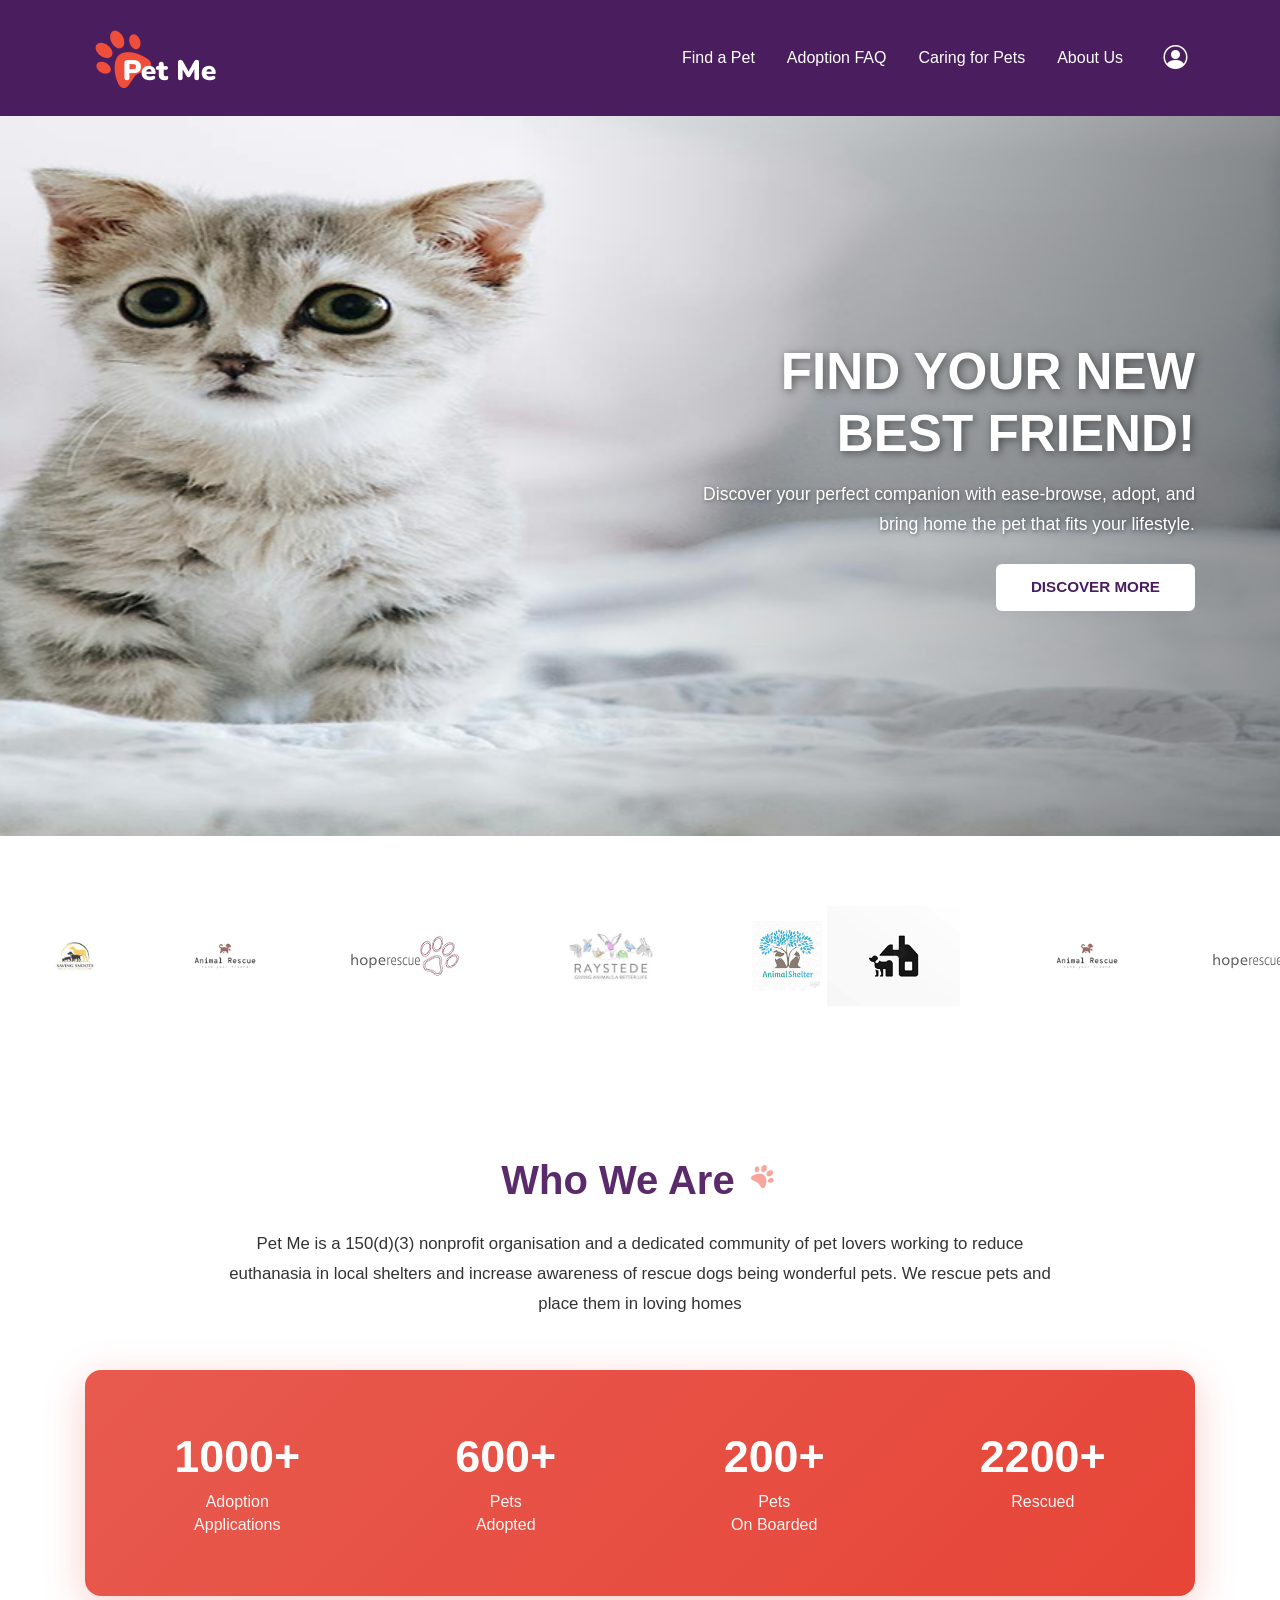
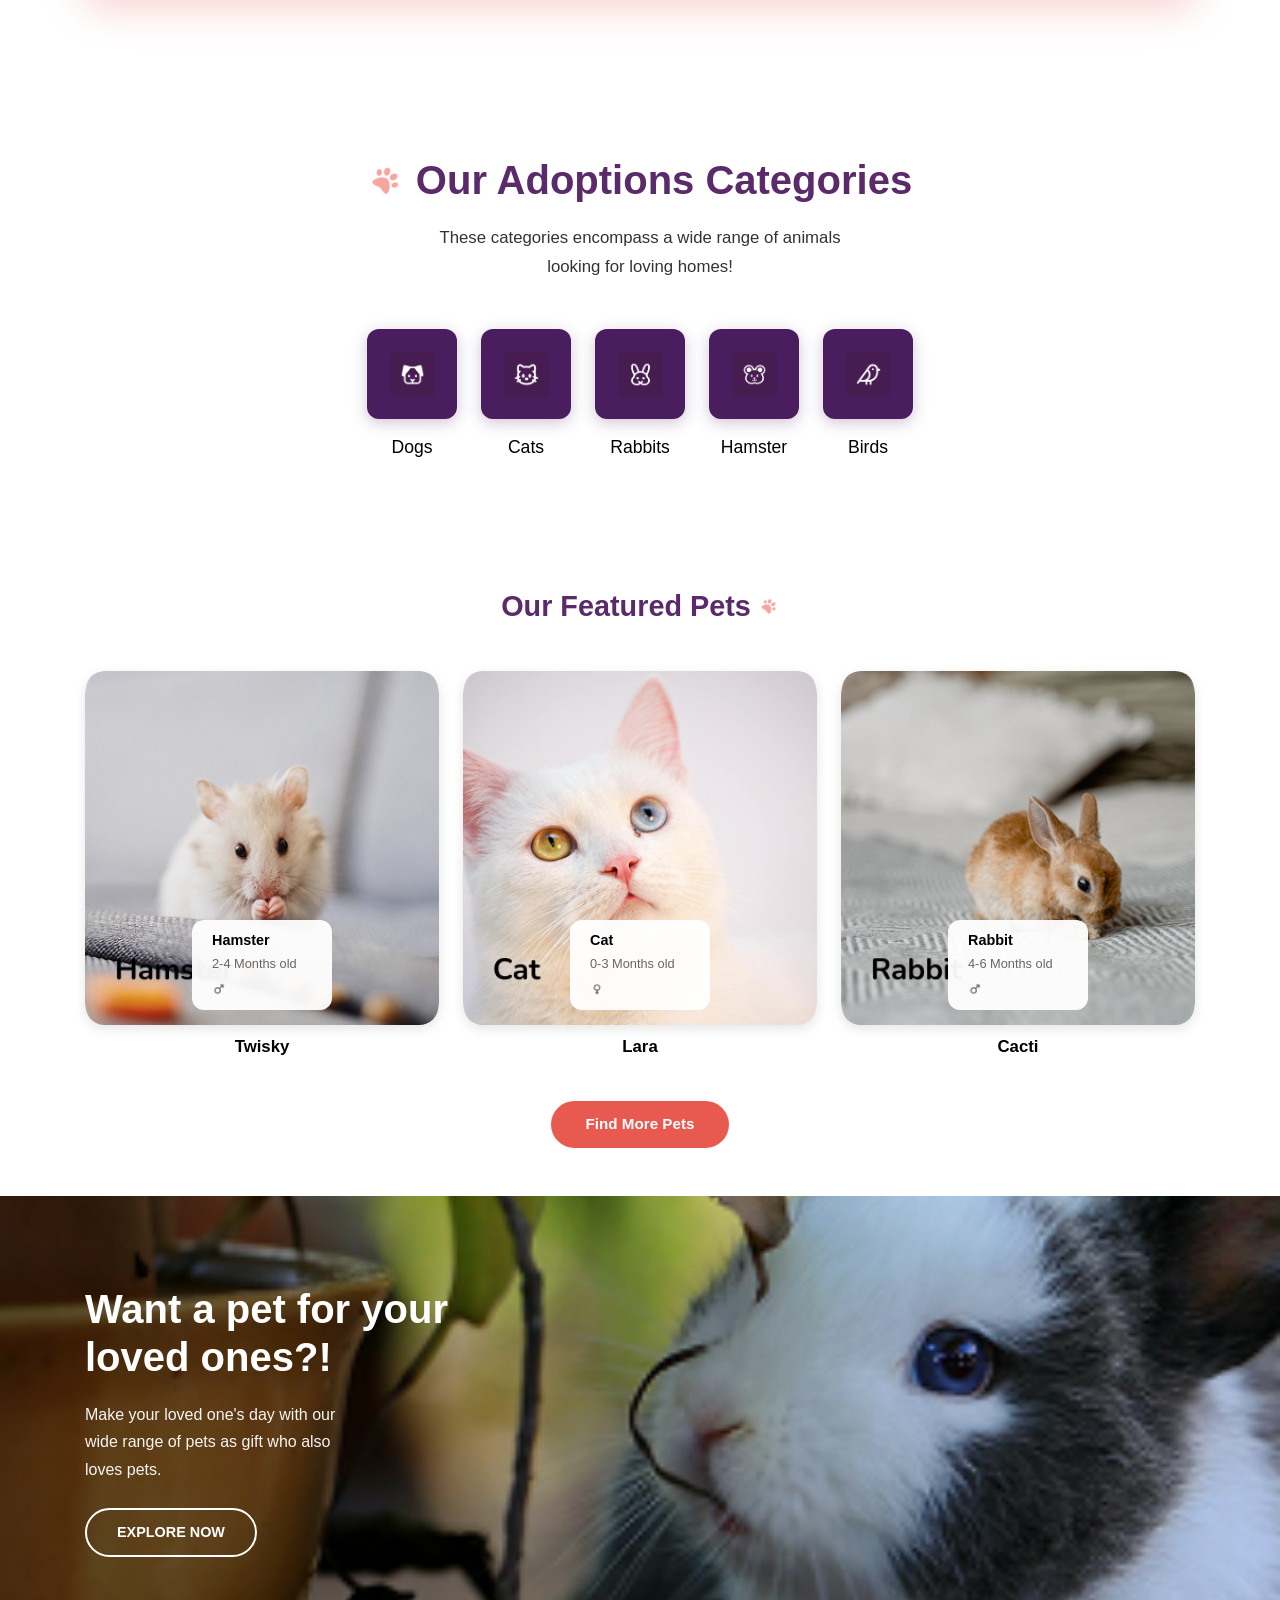
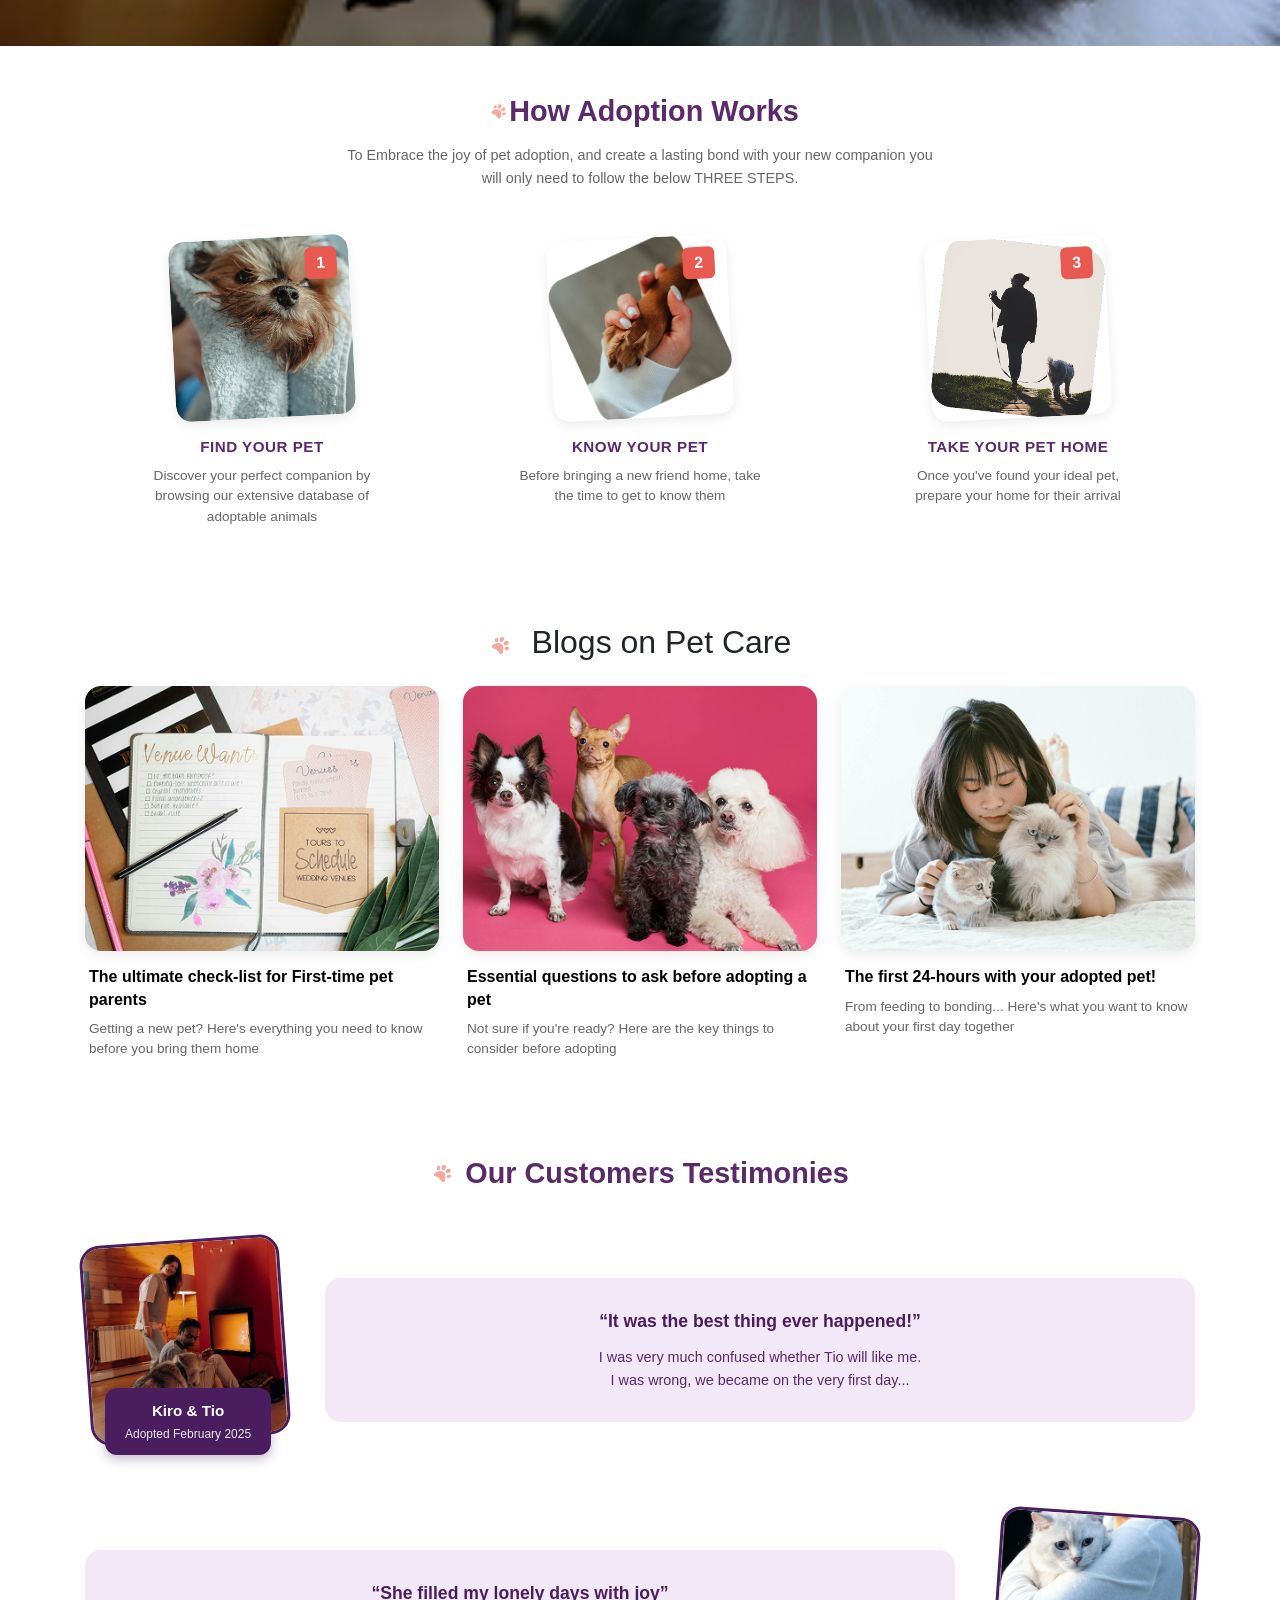
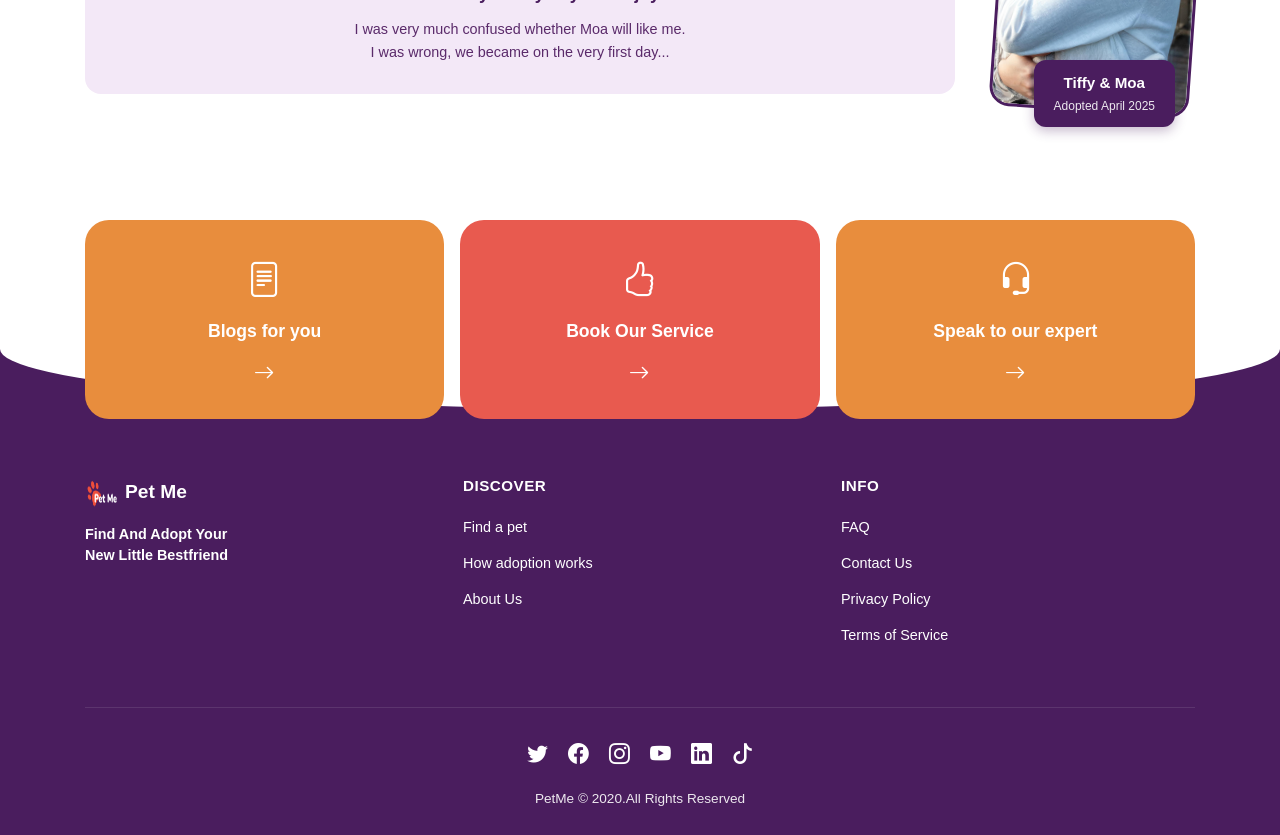
==== commit 5a6e2641: "Update index.html" ====
--- a/index.html
+++ b/index.html
@@ -213,7 +213,7 @@
       <div class="col-12 col-sm-6 col-lg-4">
         <a href="hamsteradoption.html" class="featured-pet-card">
           <div class="featured-pet-img-wrapper">
-            <img src="./pet/imageS/home feature image 1.png" alt="" class="featured-pet-img">
+            <img src="./pet/images/home feature image 1.png" alt="" class="featured-pet-img">
             <div class="pet-info-overlay">
               <div class="pet-type">Hamster</div>
               <div class="pet-age-info">2-4 Months old</div>
@@ -571,4 +571,4 @@
 </footer>
   <script src="https://cdn.jsdelivr.net/npm/bootstrap@5.3.2/dist/js/bootstrap.bundle.min.js"></script>
 </body>
-</html>+</html>
